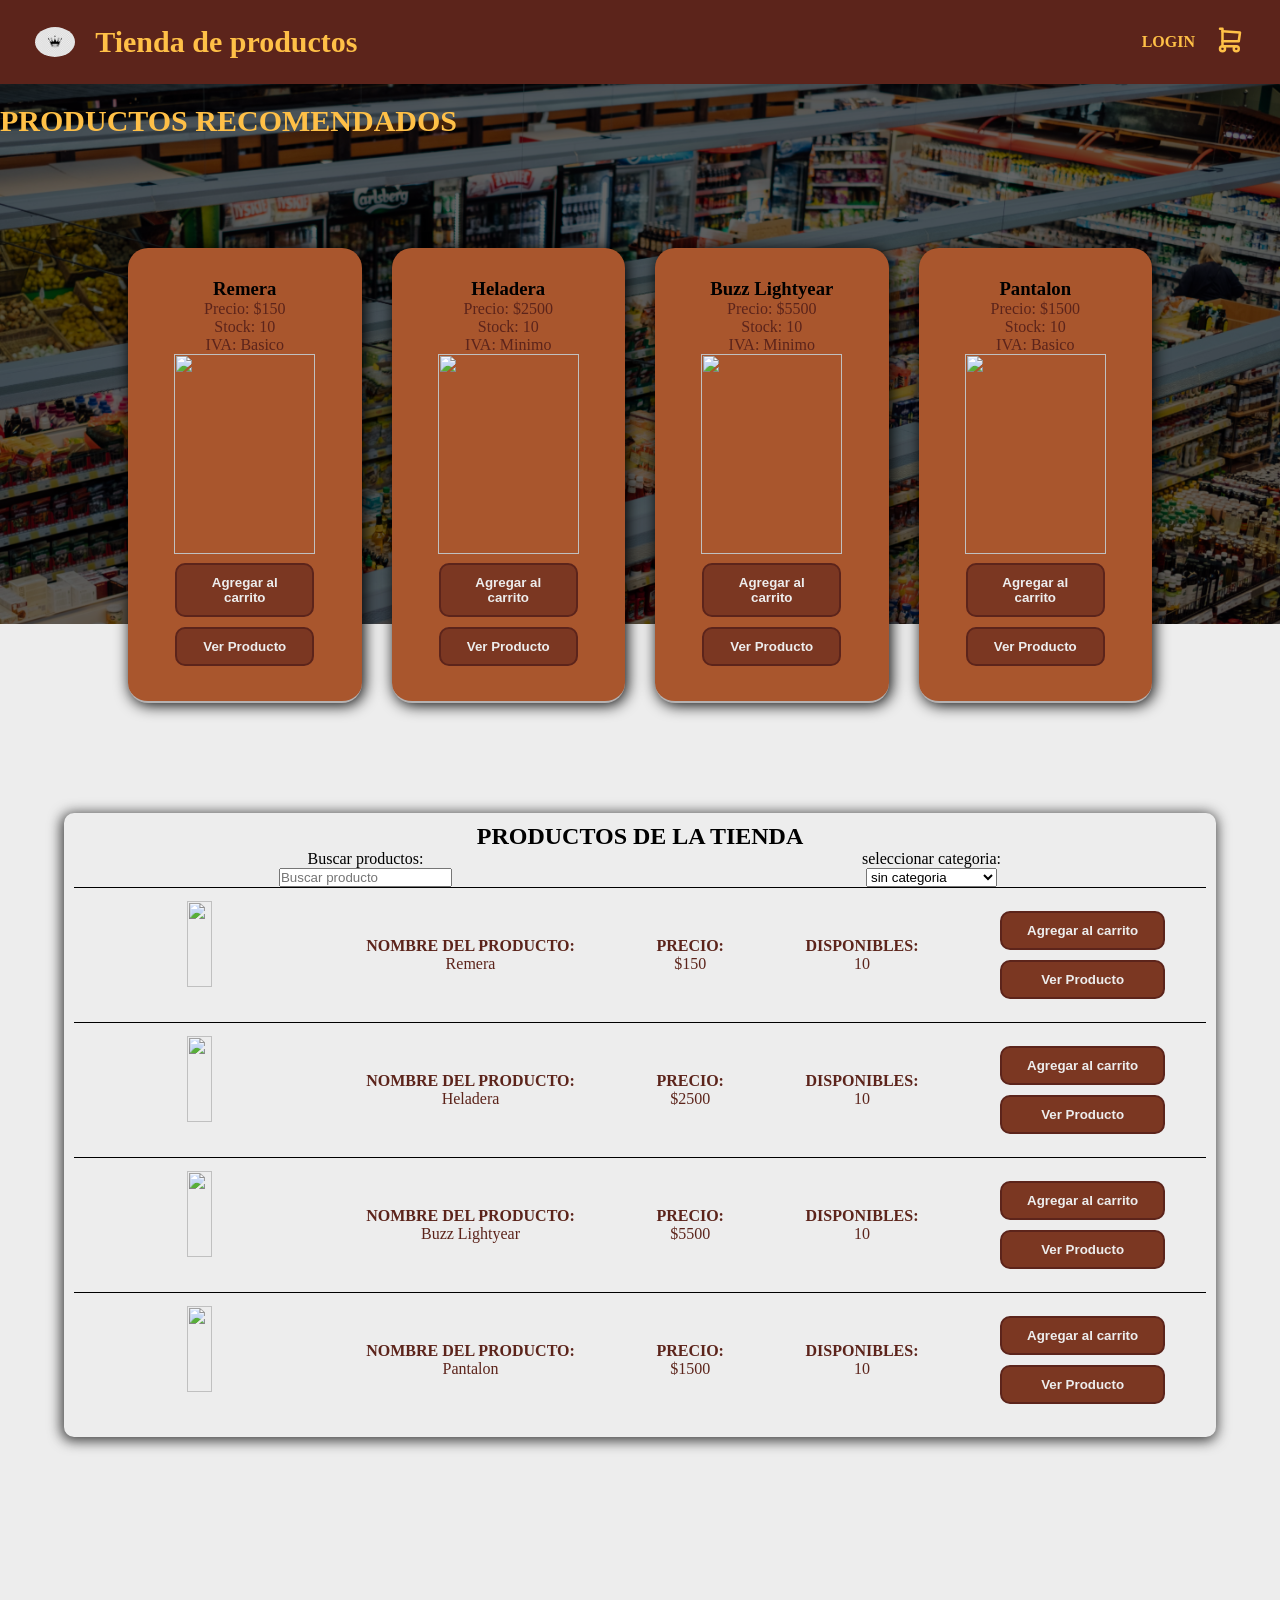
==== index.html @ 06693732 "Agregando la pagina con errores" ====
<!DOCTYPE html>
<html lang="en">
<head>
    <meta charset="UTF-8">
    <meta name="viewport" content="width=device-width, initial-scale=1.0">
    <link rel="stylesheet" href="css/style.css" as="stylesheet">
    <title>Tienda tuya</title>
</head>
<body>
    <header class="contenedor_header">
        <div>
            <img class="logo" src="img/Logo Crown PNG.jpg" alt="">
            <a href="index.html" class="titulo">Tienda de productos</a>
        </div>
            <div>
                <a class="login_button" href="login.html">login</a>
                <a href="carrito.html" class="iconoCarrito"><svg xmlns="http://www.w3.org/2000/svg" width="24" height="24" viewBox="0 0 24 24" fill="none" stroke="currentColor" stroke-width="2" stroke-linecap="round" stroke-linejoin="round" class="icon icon-tabler icons-tabler-outline icon-tabler-shopping-cart"><path stroke="none" d="M0 0h24v24H0z" fill="none" /><path d="M4 19a2 2 0 1 0 4 0a2 2 0 1 0 -4 0" /><path d="M15 19a2 2 0 1 0 4 0a2 2 0 1 0 -4 0" /><path d="M17 17h-11v-14h-2" /><path d="M6 5l14 1l-1 7h-13" /></svg></a>
            </div>
            
    </header>
    <main class="bg_img ">
        <div class="sombra">
            <h2 class="titulo_productos">PRODUCTOS RECOMENDADOS</h2>
            <section class="contenedor_main contenedor_main-productos">
                <div class="contenedor_productos-recomendados" id='contenedorProductosRecomendados'></div>
            </section>
        </div>
		
    </main>
    <section class="contenedor_ul-productos">
        <h2 class="titulo_productosIndex">Productos de la tienda</h2>
        <div class="buscadoresProductos">
            <div>
                <label for="buscadorProducto">Buscar productos:</label><br>
                <input type="text" id="buscadorProducto" oninput="inputBuscarProducto()" placeholder="Buscar producto">
            </div>
            <div>
                <label for="selectorCategoria">seleccionar categoria:</label><br>
                <select id="selectorCategoria" onchange="selectorCategoria()">
                    <option value="sinCategoria">sin categoria</option>
                    <option value="electrodomestico">Electrodomesticos</option>
                    <option value="juguetes">Juguetes</option>
                    <option value="ropa">Ropas</option>
                </select>
            </div>
        </div>
        <ul id="ul_productos"></ul>
    </section>
    <footer>
        
    </footer>
	<script src ='script/index.js'></script>
    <script src = "script/carrito-de-compras.js"></script>
	
</body>
</html>
---- css/style.css ----
:root{
    --color1:#5c241b;
    --color2: #7b3722;
    --color3: #a9562d;
    --color4: #e68339;
    --color5: #ffc047;
    --colorbg: #ededed;
}

* {
  box-sizing: border-box;
  padding: 0;
  margin: 0;
}

a{
    text-decoration: none;
}

ul{
    list-style-type: none;
}

body{
    margin: 0px;
    background-color: var(--colorbg);
}

input::-webkit-outer-spin-button,
input::-webkit-inner-spin-button {
  -webkit-appearance: none;
  margin: 0;
}

p{
    color: var(--color1);
}

/* inputs*/
.input {
  color: white;
  border: 2px solid var(--color1);
  border-radius: 5px;
  padding: 10px 25px;
  background: transparent;
  max-width: 190px;
  text-align: center;
  background-color: var(--colorbg);
}

.input:active {
  box-shadow: 2px 2px 15px var(--color1) inset;
}

.BtnCantidades{
    color: var(--color5);
    background-color: var(--color1);
    border: 2px solid var(--color1);
    border-radius: 5px;
    padding: 10px 25px;
    margin: 0 5px;
    cursor: pointer;
}
/* botones */


/* header */

.contenedor_header{
    background-color: var(--color1);
    display: flex;
    align-items: center;
    justify-content: space-between;
    padding: 15px 15px;
}

.contenedor_header div{
    display: flex;
    align-items: center;
}


svg{
    height: 30px;
    width: 30px;
    color: var(--color5);
    margin: 10px 20px;
}

#flecha{
    color: var(--color1);
    margin-bottom: 10px;
}

.titulo{
    font-size: 30px;
    color: var(--color5);
    justify-self:left;
    white-space: nowrap;
    font-weight: bold;
    text-decoration: none;
}

.logo{
    height: 30px;
    margin: 0 20px;
    border-radius: 50%;
}

/* Main Index */
.bg_img{
    max-width: 100%;
    background-image: url(../img/backgroundSupermarket.jpg);
    background-repeat: no-repeat;
    background-size: cover;
    position: relative;
    height: 60vh;
    width: 100%;
    margin-bottom: 20px;
    background-color: #0000;
}

.sombra{
    position:absolute;
    background-color:#0009;
    width: 100%;
    height: 100%;
}
/* index */

.login_button{
    color: var(--color5);
    text-transform: uppercase;
    font-weight: bolder;
}

.login_button:hover{
    color: var(--colorbg);
}

.titulo_productos{
    color: var(--color5);
    font-weight: bold;
    font-size: 30px;
    justify-self: center;
    margin: 20px auto;
}

.contenedor_productos-recomendados{
    display: flex;
    justify-content: space-around;
}

.productos_recomendados{
    padding: 20px;
    background-color: var(--color4);
    border-radius: 5px;
}

.img_productos{
    border-radius:5px;
    height: 60px ;
    width:  60px;
    margin: auto;
}

/*Section Index*/

.contenedor_ul-productos{
    margin: auto;
    padding: 10px;
    max-width: 90%;
    border-radius: 10px;
    box-shadow: -1px 2px 13px 2px rgba(0,0,0,0.73);
    -webkit-box-shadow: -1px 2px 13px 2px rgba(0,0,0,0.73);
    -moz-box-shadow: -1px 2px 13px 2px rgba(0,0,0,0.73);
}

.titulo_productosIndex{
    text-align: center;
    text-transform: uppercase;
}

.productosIndex{
    height: 15vh;
    display: flex;
    align-items: center;
    border-top:1px solid #000;
}

.productosIndex{
    display: flex;
    align-items: center;
    justify-content: space-around;
    text-align: center;
}

.productosIndex button{
    margin: 5px 0;
    width: 100%;
}

.productosIndex span{
    font-weight: bold;
    text-transform: uppercase;
}

.productosIndex div{
    display: block;
}

.img_productosIndex{
    height: 80%;
    width: 15%;
}

.buscadoresProductos{
    margin: auto;
    display: flex;
    align-items: center;
    justify-content: space-around;

    text-align: center;
}

/* carrito */

.contenedor_main{
    display:flex;
    align-items: stretch;
    max-width: 80%;
    margin: auto;
}


.carrito_compras-contenedor{
    background-color: var(--color3);
    max-width: 80%;
    width: 100%;
    border-radius: 5px;
    margin:0 20px;
    padding: 0;
}

.carrito_compras-resumen{
    background-color: var(--color3);
    max-width: 20%;
    width: 100%;
    height: 50%;
    border-radius: 5px;
    margin:0 20px;
}

.cardNombre{
	box-shadow: 2px 2px 15px;
	width:35vh;
	background:var(--color4);
	margin:10vh auto;
	padding:30px;
	
    border-radius: 5px;
	text-align:center;
}

.carrito_compras-titulo{
    display:flex;
    align-items: center;
    justify-content: center;
    border-radius: 5px 5px 0 0;
    Background-color: var(--color4);
    margin: 0;
    height: 50px;
    color: var(--color1);
    font-weight: bold;
    text-transform: uppercase;
}

.resumen_texto{
    text-align: center;
}

#carritoLista{
    width: 100%;

    list-style: none;
    margin: 0;
    padding: 0;
}

#resumenCarrito p{
    text-align: center;
    color: var(--colorbg);
}

#carritoLista > .carrito_li:nth-child(even){
    background-color: var(--color4);
}

.carrito_li{
	width:100%;
    display: grid;
    grid-template-columns: 1fr 2fr 1fr 1fr;
    padding: 0;
    margin: 0;
}

.carrito_li p{
    align-self: center;
    font-size: 20px;
    font-weight: bold;
    text-transform: uppercase;
    color: var(--colorbg);
}

.carrito_li span{
    font-size:15px;
    font-weight: lighter;
    text-transform: capitalize;
    text-decoration: underline;
}

.carrito_li button{
    grid-row: 1/3;
    grid-column: 4/5;
    justify-self: end;
    margin: 0;
    width: 50%;

    background-color: var(--color1);
    text-align: center;
    color: var(--colorbg);
    border: 2px solid var(--color1);
    margin: 0;
    cursor: pointer;
}

.carrito_li img{
    width: 30%;
    border-radius: 5px;
    margin-top:5px ;
    grid-row:1/3;
    align-self: center;
    justify-self: center;
    margin: 5px;
}

.carrito_item-input{
    grid-column: 2/3;
    grid-row: 2/3;
    width: 50%;
    height: 50%;
    margin: 5px;
    align-self: center;

    display: flex;
}

.carrito_item-input input{
    margin-left:2px;
    margin-right:2px;

    color: #000;
}

#resumenCarrito{
    margin: 0;
    padding:0;
    display:grid;
    grid-template-rows: 2fr 1fr;
}

#resumenCarrito p{
    padding: 0 10px;
}

#resumenCarrito button{
    align-self:flex-end;
    justify-self: center;
    margin: 0;
    

    width: 100%;
    background-color: var(--color1);
    color:var(--colorbg);
    font-size: 20px;
    text-align: center;
    font-weight: bold;
    cursor: pointer;
    border: none;
    border-radius: 0 0 5px 5px;
}

/*Login*/

.contenedor_main-login{
    display: flex;
    align-items: center;
    justify-content: center;
    height: 100vh;
    margin: 0;
}

.fieldset_login{
    background-color: var(--color2);
    width: 30vh;
    height: 40vh;
    border: var(--color1) solid 2px;
    border-radius:5px;
}

.form_login{
    display: grid;
    grid-template-rows: 1fr 1fr 1fr;
    align-items: center;
    justify-items:center;
    height: 100%;
}

.form_login div{
    margin: 10px;
    text-align: center;
    text-transform: uppercase;
    font-weight: bold;
    
    color: var(--colorbg);
}

.form_login input{
    color: #000;
}

.fieldset_login button{
    align-self: center;
    justify-self: center;
    width: 80%;
}


/* Admin */


.admin_Conteiner{
	display:flex;
	flex-direction:row;
	
}

.admin_Card{
	
	box-shadow: 2px 2px 15px;

	background:var(--color3);
	width:580px;
	height:auto;
	margin:10vh auto;
	padding:30px;
	border-radius:20px;
	
	
}

.admin_Card label {
    
    display: inline-block;
    width: 200px;
	color:#333;
    margin-top: 15px;
    text-transform: uppercase;
    font-weight: bold;
}

.modificadorProductos input{
	color:#333;
	
}



.inputAdmin {
	margin-left:0px;
  color: black;
  border: 2px solid var(--color1);
  border-radius: 5px;
  padding: 10px 25px;
  background: transparent;
  max-width: 190px;
  width:5cm;
  align-items:center;
  
  background-color: var(--colorbg);
}

.contenedorBotonesAdmin button{
    margin: 5px 0;
    width: 80%;
}

/*Section Pagina de producto*/
.producto_Recomendado{
	box-shadow: 2px 2px 15px;
	text-align:center;
	background:var(--color3);
	height:auto;
	margin:10vh auto;
	padding:30px;
	border-radius:20px;
    border-bottom:#b5b2b2 solid 2px;   
     position: relative;
}





#imagenProductoRecomendado{
	
	height:200px;
	
	
}

.img_productoRecomendado{
    border-radius: 5px;
    width: 90%;
}

.contenedor_productos-recomendados{
	margin: auto;
	gap:30px
}

/*Section Pagina de producto*/

.contenedor_ul-productos{
    margin:5cm auto;
    padding: 10px;
    
}


.producto_info img{
	
	height:8cm;
	background:#fff;
	border-radius:1cm;
	
}

.infoProductoCard{
    width: 100vh;
    background: var(--color3);
    border-radius: 20px;
    padding: 20px;
    box-shadow: 2px 2px 15px;
    margin:20px auto;
}
.infoProductoCard img{
    width: 50%;
    height: 10cm;
    border-radius: 15px;
}
.infoProductoCard h2{
    text-align: center;
    margin: 15px 0;
}

.infoProductoCard p{
    margin: 8px 0;
}

.infoProductoCard .boton{
    width: 100%;
    margin-top: 15px;
}
.boton{
    background: var(--color2);
    border: 2px solid var(--color1);
    border-radius: 10px;
    padding: 10px 25px;
    color: var(--colorbg);
    font-weight:600;
    cursor:pointer;
}

.boton:hover{
	background: var(--color1);
	
}

.boton.active{
	
    background: var(--color1);

}

.creadorProductos{
  display: flex;
  flex-direction: column; 
  align-items: center; 
  justify-content: center; 
  gap: 15px;              
}
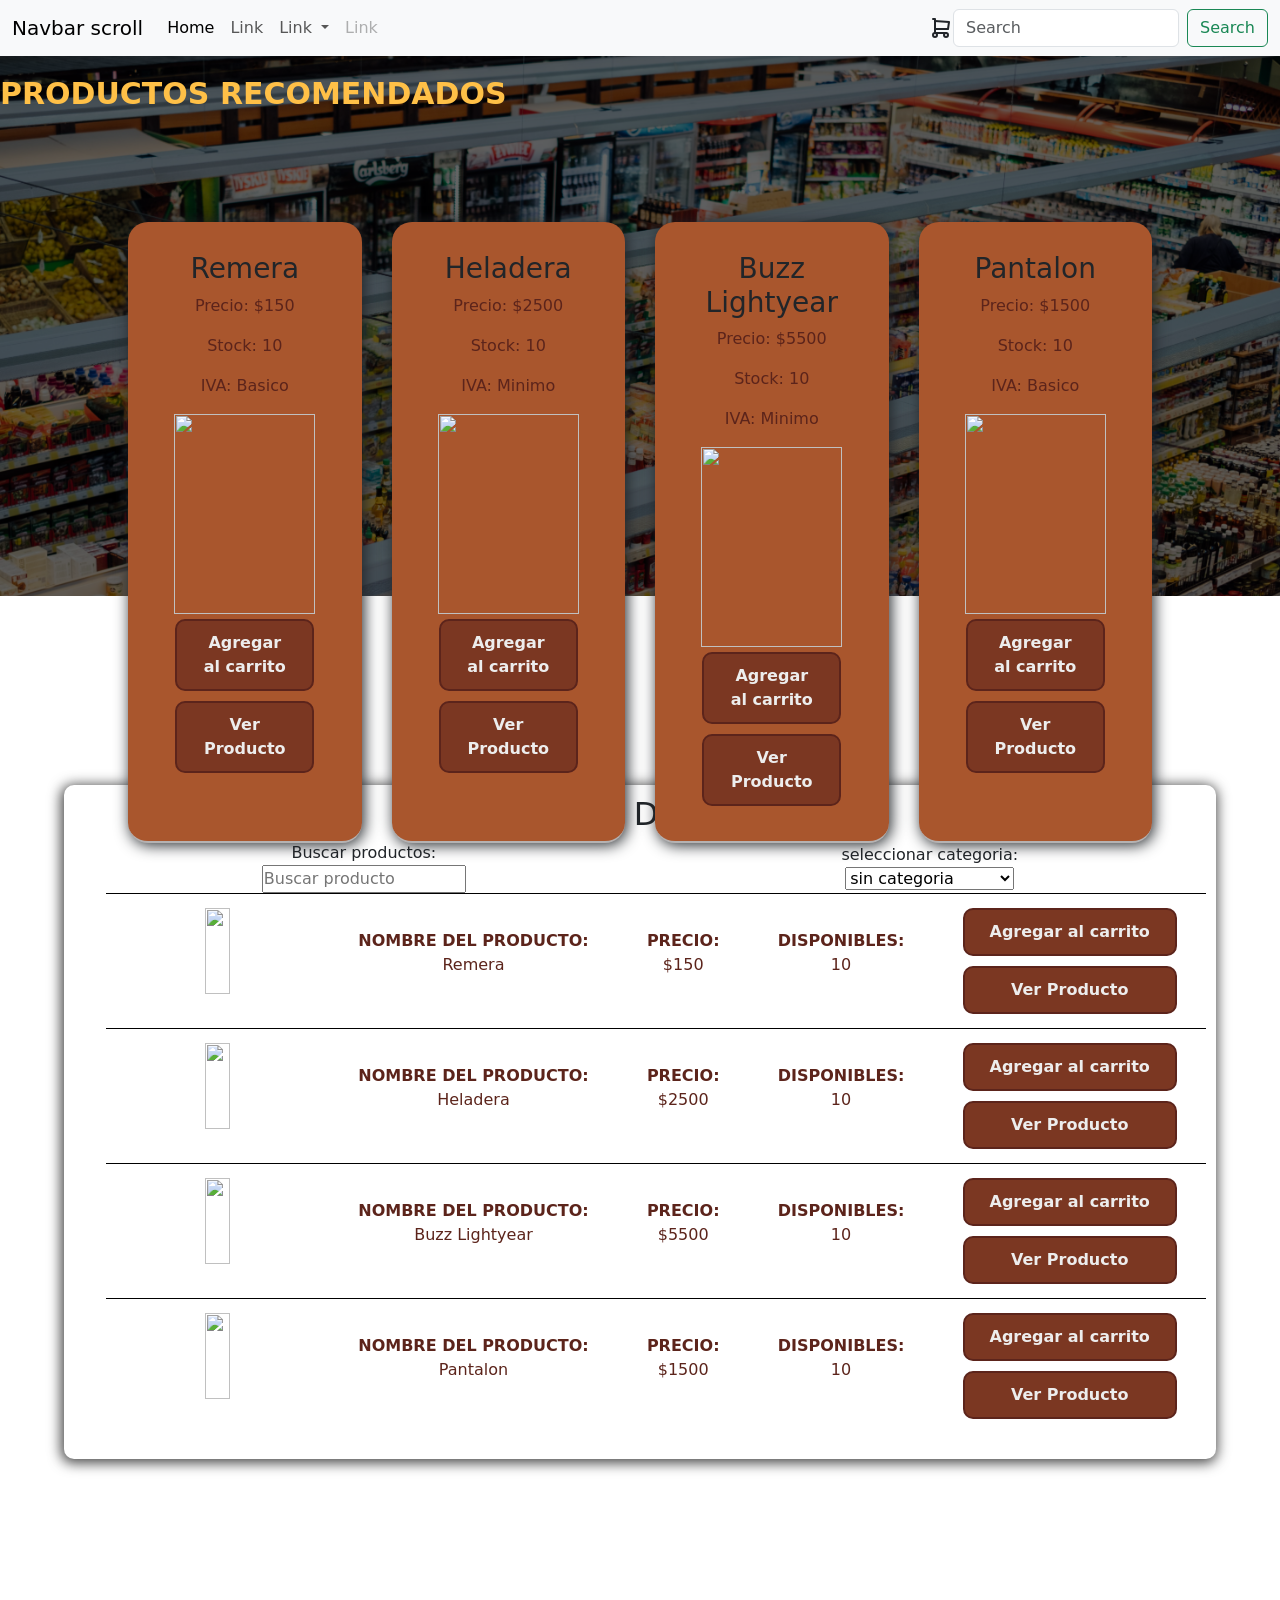
==== commit 48dfe897: "Agregando bootstrap, quitando el nav, y agregando un nav de bootstrap" ====
--- a/index.html
+++ b/index.html
@@ -5,16 +5,46 @@
     <meta name="viewport" content="width=device-width, initial-scale=1.0">
     <link rel="stylesheet" href="css/style.css" as="stylesheet">
     <title>Tienda tuya</title>
+<link href="https://cdn.jsdelivr.net/npm/bootstrap@5.3.8/dist/css/bootstrap.min.css" rel="stylesheet" integrity="sha384-sRIl4kxILFvY47J16cr9ZwB07vP4J8+LH7qKQnuqkuIAvNWLzeN8tE5YBujZqJLB" crossorigin="anonymous">
 </head>
 <body>
     <header class="contenedor_header">
-        <div>
-            <img class="logo" src="img/Logo Crown PNG.jpg" alt="">
-            <a href="index.html" class="titulo">Tienda de productos</a>
-        </div>
-            <div>
-                <a class="login_button" href="login.html">login</a>
-                <a href="carrito.html" class="iconoCarrito"><svg xmlns="http://www.w3.org/2000/svg" width="24" height="24" viewBox="0 0 24 24" fill="none" stroke="currentColor" stroke-width="2" stroke-linecap="round" stroke-linejoin="round" class="icon icon-tabler icons-tabler-outline icon-tabler-shopping-cart"><path stroke="none" d="M0 0h24v24H0z" fill="none" /><path d="M4 19a2 2 0 1 0 4 0a2 2 0 1 0 -4 0" /><path d="M15 19a2 2 0 1 0 4 0a2 2 0 1 0 -4 0" /><path d="M17 17h-11v-14h-2" /><path d="M6 5l14 1l-1 7h-13" /></svg></a>
+        <nav class="navbar navbar-expand-lg bg-body-tertiary">
+  <div class="container-fluid">
+    <a class="navbar-brand" href="#">Navbar scroll</a>
+    <button class="navbar-toggler" type="button" data-bs-toggle="collapse" data-bs-target="#navbarScroll" aria-controls="navbarScroll" aria-expanded="false" aria-label="Toggle navigation">
+      <span class="navbar-toggler-icon"></span>
+    </button>
+    <div class="collapse navbar-collapse" id="navbarScroll">
+      <ul class="navbar-nav me-auto my-2 my-lg-0 navbar-nav-scroll" style="--bs-scroll-height: 100px;">
+        <li class="nav-item">
+          <a class="nav-link active" aria-current="page" href="#">Home</a>
+        </li>
+        <li class="nav-item">
+          <a class="nav-link" href="#">Link</a>
+        </li>
+        <li class="nav-item dropdown">
+          <a class="nav-link dropdown-toggle" href="#" role="button" data-bs-toggle="dropdown" aria-expanded="false">
+            Link
+          </a>
+          <ul class="dropdown-menu">
+            <li><a class="dropdown-item" href="#">Action</a></li>
+            <li><a class="dropdown-item" href="#">Another action</a></li>
+            <li><hr class="dropdown-divider"></li>
+            <li><a class="dropdown-item" href="#">Something else here</a></li>
+          </ul>
+        </li>
+        <li class="nav-item">
+          <a class="nav-link disabled" aria-disabled="true">Link</a>
+        </li>
+      </ul><svg xmlns="http://www.w3.org/2000/svg" width="24" height="24" viewBox="0 0 24 24" fill="none" stroke="currentColor" stroke-width="2" stroke-linecap="round" stroke-linejoin="round" class="icon icon-tabler icons-tabler-outline icon-tabler-shopping-cart"><path stroke="none" d="M0 0h24v24H0z" fill="none" /><path d="M4 19a2 2 0 1 0 4 0a2 2 0 1 0 -4 0" /><path d="M15 19a2 2 0 1 0 4 0a2 2 0 1 0 -4 0" /><path d="M17 17h-11v-14h-2" /><path d="M6 5l14 1l-1 7h-13" /></svg>
+      <form class="d-flex" role="search">
+        <input class="form-control me-2" type="search" placeholder="Search" aria-label="Search"/>
+        <button class="btn btn-outline-success" type="submit">Search</button>
+      </form>
+    </div>
+  </div>
+</nav></a>
             </div>
             
     </header>
--- a/css/style.css
+++ b/css/style.css
@@ -64,48 +64,6 @@
 /* botones */
 
 
-/* header */
-
-.contenedor_header{
-    background-color: var(--color1);
-    display: flex;
-    align-items: center;
-    justify-content: space-between;
-    padding: 15px 15px;
-}
-
-.contenedor_header div{
-    display: flex;
-    align-items: center;
-}
-
-
-svg{
-    height: 30px;
-    width: 30px;
-    color: var(--color5);
-    margin: 10px 20px;
-}
-
-#flecha{
-    color: var(--color1);
-    margin-bottom: 10px;
-}
-
-.titulo{
-    font-size: 30px;
-    color: var(--color5);
-    justify-self:left;
-    white-space: nowrap;
-    font-weight: bold;
-    text-decoration: none;
-}
-
-.logo{
-    height: 30px;
-    margin: 0 20px;
-    border-radius: 50%;
-}
 
 /* Main Index */
 .bg_img{
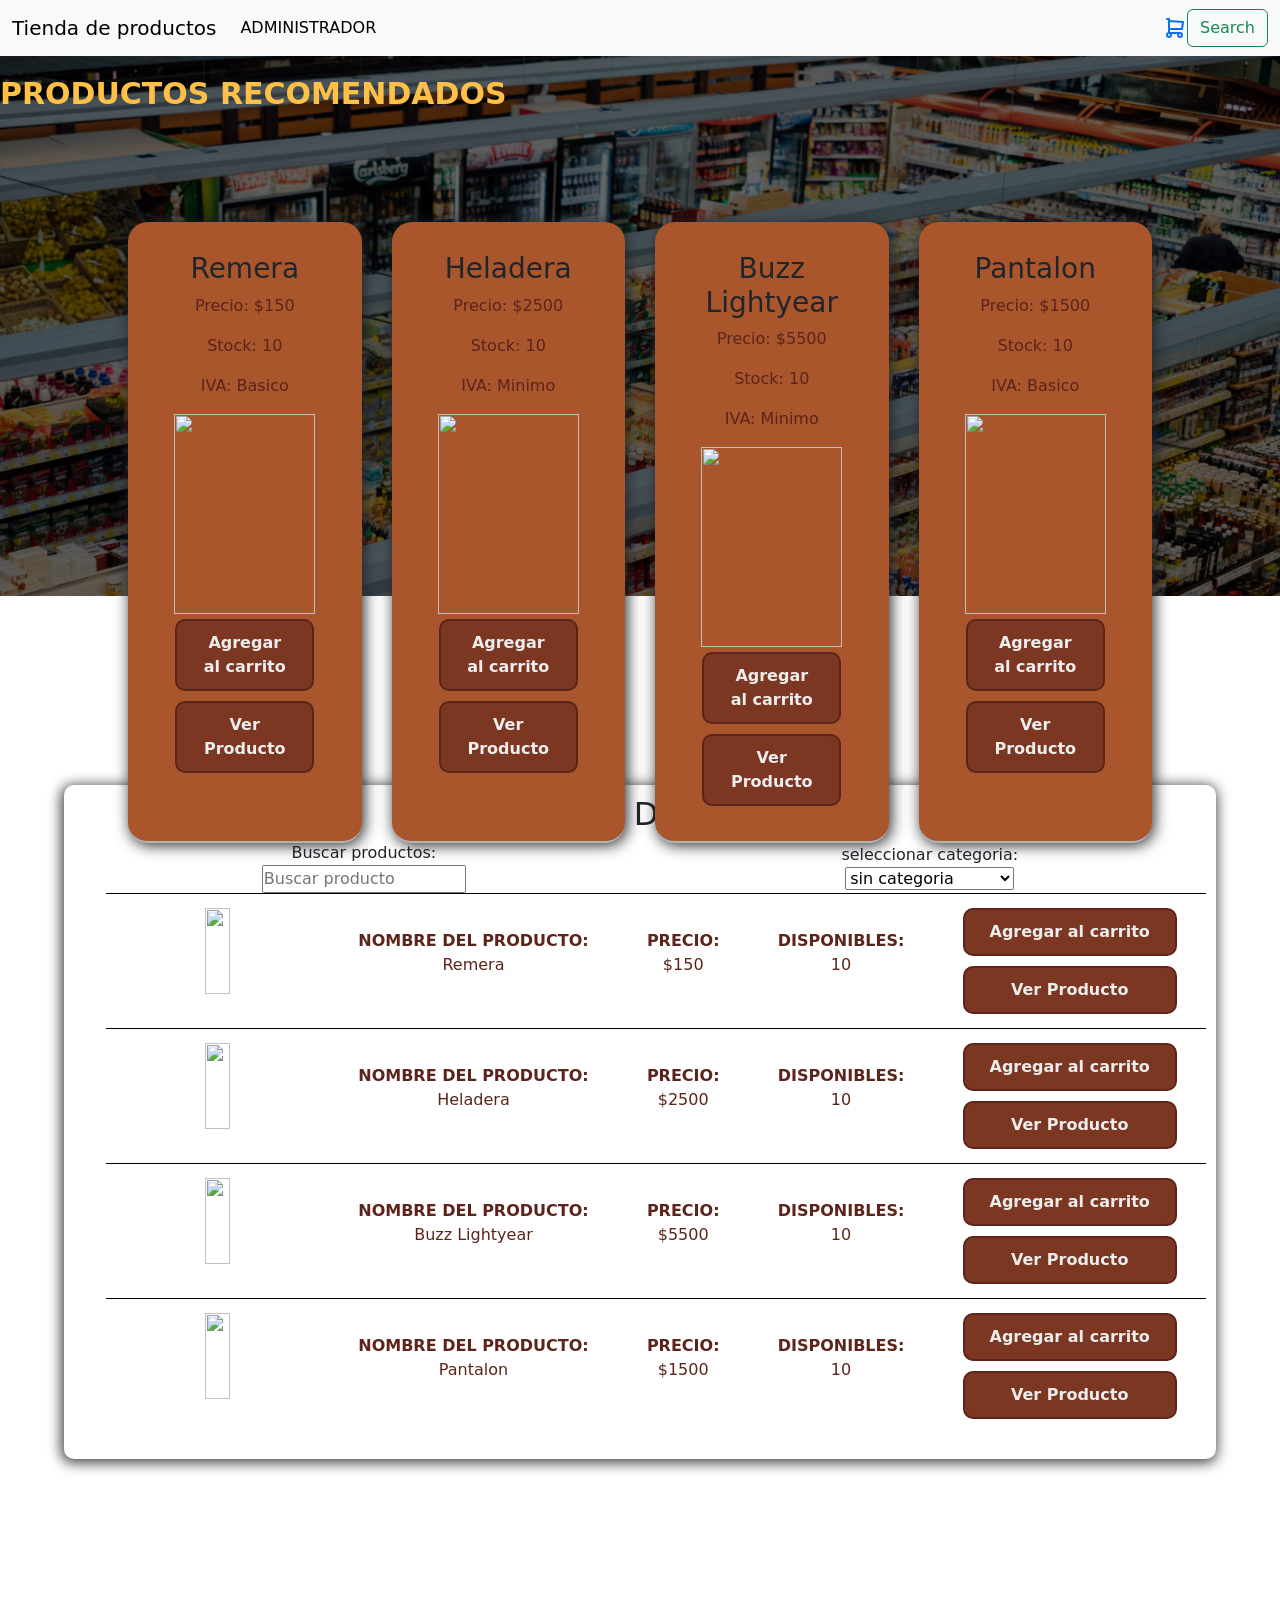
==== commit 5e85f6c5: "Agregue nav en index.html" ====
--- a/index.html
+++ b/index.html
@@ -6,41 +6,25 @@
     <link rel="stylesheet" href="css/style.css" as="stylesheet">
     <title>Tienda tuya</title>
 <link href="https://cdn.jsdelivr.net/npm/bootstrap@5.3.8/dist/css/bootstrap.min.css" rel="stylesheet" integrity="sha384-sRIl4kxILFvY47J16cr9ZwB07vP4J8+LH7qKQnuqkuIAvNWLzeN8tE5YBujZqJLB" crossorigin="anonymous">
+<script src="https://cdn.jsdelivr.net/npm/bootstrap@5.3.8/dist/js/bootstrap.bundle.min.js" integrity="sha384-FKyoEForCGlyvwx9Hj09JcYn3nv7wiPVlz7YYwJrWVcXK/BmnVDxM+D2scQbITxI" crossorigin="anonymous"></script>
 </head>
 <body>
     <header class="contenedor_header">
         <nav class="navbar navbar-expand-lg bg-body-tertiary">
   <div class="container-fluid">
-    <a class="navbar-brand" href="#">Navbar scroll</a>
+    <a class="navbar-brand" href="index.html">Tienda de productos</a>
     <button class="navbar-toggler" type="button" data-bs-toggle="collapse" data-bs-target="#navbarScroll" aria-controls="navbarScroll" aria-expanded="false" aria-label="Toggle navigation">
       <span class="navbar-toggler-icon"></span>
     </button>
     <div class="collapse navbar-collapse" id="navbarScroll">
       <ul class="navbar-nav me-auto my-2 my-lg-0 navbar-nav-scroll" style="--bs-scroll-height: 100px;">
         <li class="nav-item">
-          <a class="nav-link active" aria-current="page" href="#">Home</a>
+          <a class="nav-link active" aria-current="page" href="login.html">ADMINISTRADOR</a>
         </li>
-        <li class="nav-item">
-          <a class="nav-link" href="#">Link</a>
-        </li>
-        <li class="nav-item dropdown">
-          <a class="nav-link dropdown-toggle" href="#" role="button" data-bs-toggle="dropdown" aria-expanded="false">
-            Link
-          </a>
-          <ul class="dropdown-menu">
-            <li><a class="dropdown-item" href="#">Action</a></li>
-            <li><a class="dropdown-item" href="#">Another action</a></li>
-            <li><hr class="dropdown-divider"></li>
-            <li><a class="dropdown-item" href="#">Something else here</a></li>
-          </ul>
-        </li>
-        <li class="nav-item">
-          <a class="nav-link disabled" aria-disabled="true">Link</a>
-        </li>
-      </ul><svg xmlns="http://www.w3.org/2000/svg" width="24" height="24" viewBox="0 0 24 24" fill="none" stroke="currentColor" stroke-width="2" stroke-linecap="round" stroke-linejoin="round" class="icon icon-tabler icons-tabler-outline icon-tabler-shopping-cart"><path stroke="none" d="M0 0h24v24H0z" fill="none" /><path d="M4 19a2 2 0 1 0 4 0a2 2 0 1 0 -4 0" /><path d="M15 19a2 2 0 1 0 4 0a2 2 0 1 0 -4 0" /><path d="M17 17h-11v-14h-2" /><path d="M6 5l14 1l-1 7h-13" /></svg>
+       
+              <a href='carrito.html'></ul><svg xmlns="http://www.w3.org/2000/svg" width="24" height="24" viewBox="0 0 24 24" fill="none" stroke="currentColor" stroke-width="2" stroke-linecap="round" stroke-linejoin="round" class="icon icon-tabler icons-tabler-outline icon-tabler-shopping-cart"><path stroke="none" d="M0 0h24v24H0z" fill="none" /><path d="M4 19a2 2 0 1 0 4 0a2 2 0 1 0 -4 0" /><path d="M15 19a2 2 0 1 0 4 0a2 2 0 1 0 -4 0" /><path d="M17 17h-11v-14h-2" /><path d="M6 5l14 1l-1 7h-13" /></svg>  </a>
       <form class="d-flex" role="search">
-        <input class="form-control me-2" type="search" placeholder="Search" aria-label="Search"/>
-        <button class="btn btn-outline-success" type="submit">Search</button>
+        <a href='#buscar'<button class="btn btn-outline-success">Search</button></a>
       </form>
     </div>
   </div>
@@ -64,7 +48,7 @@
                 <label for="buscadorProducto">Buscar productos:</label><br>
                 <input type="text" id="buscadorProducto" oninput="inputBuscarProducto()" placeholder="Buscar producto">
             </div>
-            <div>
+            <div id='buscar'>
                 <label for="selectorCategoria">seleccionar categoria:</label><br>
                 <select id="selectorCategoria" onchange="selectorCategoria()">
                     <option value="sinCategoria">sin categoria</option>
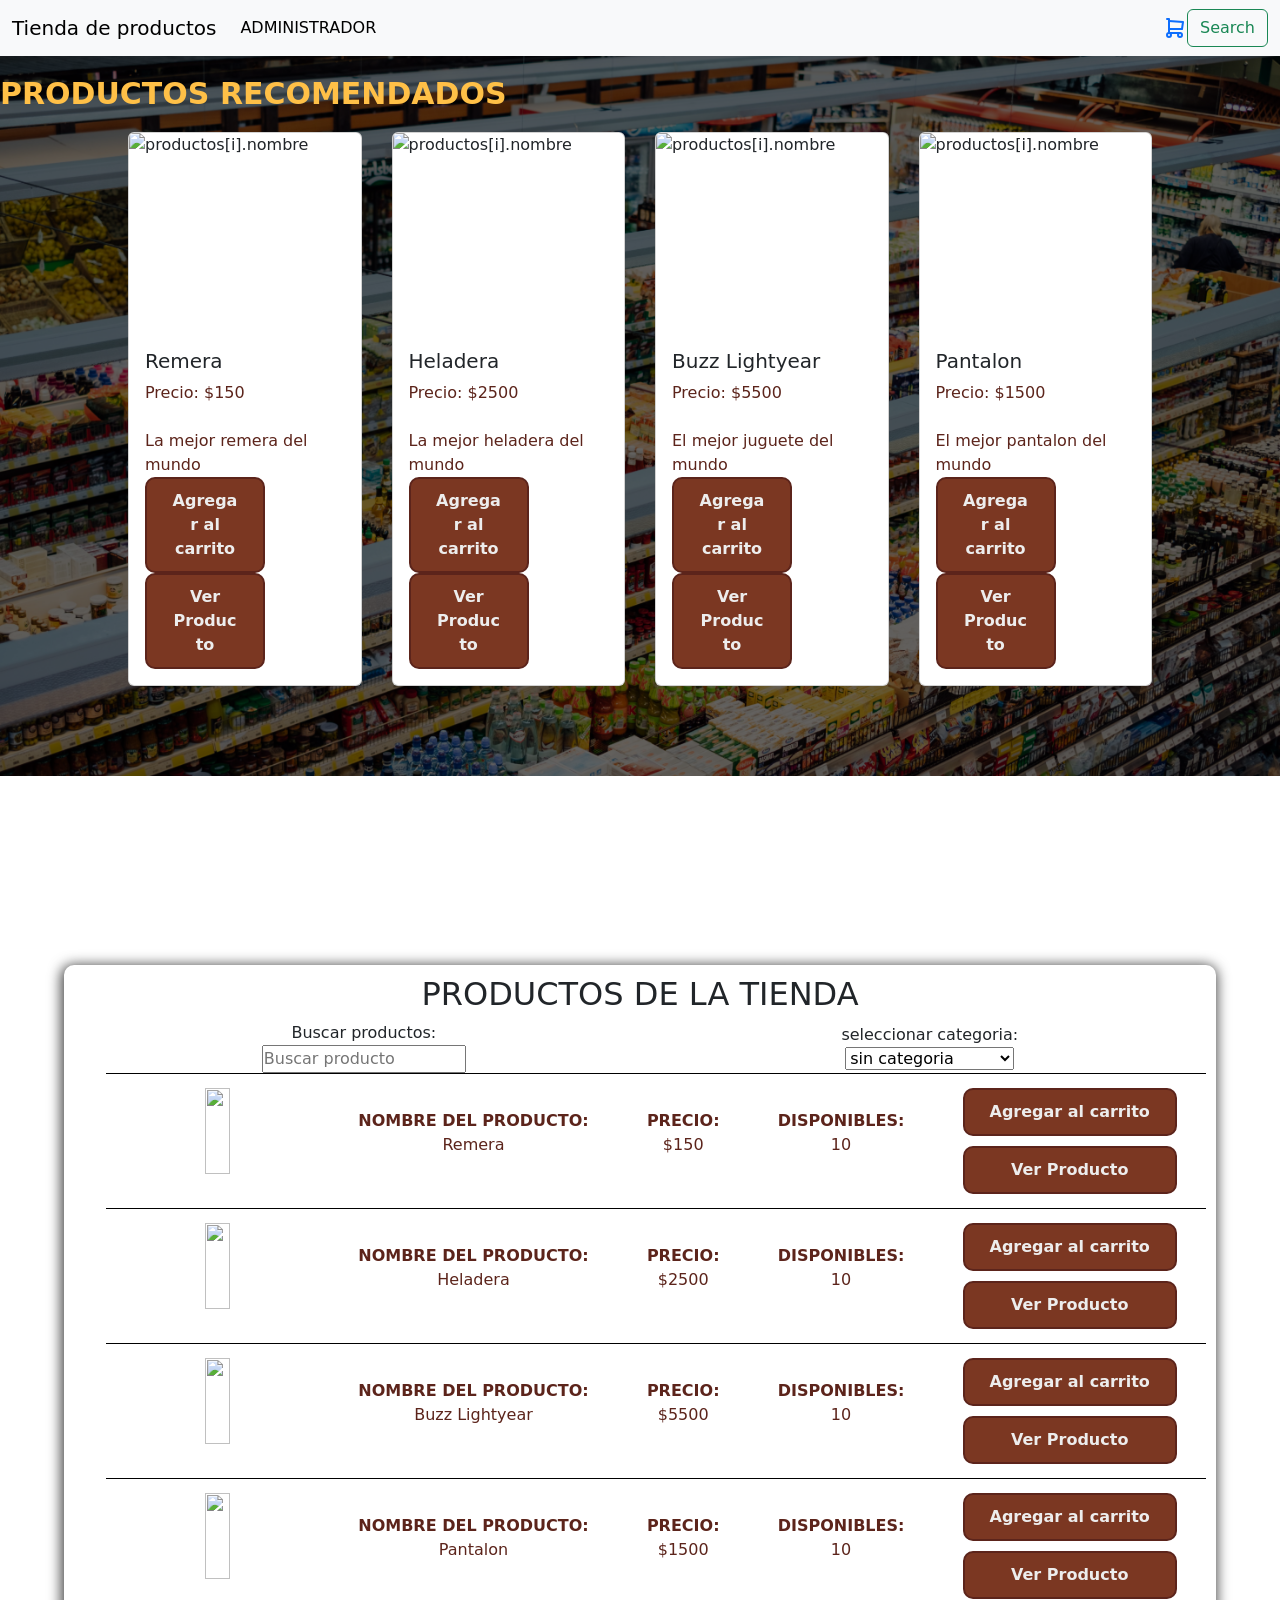
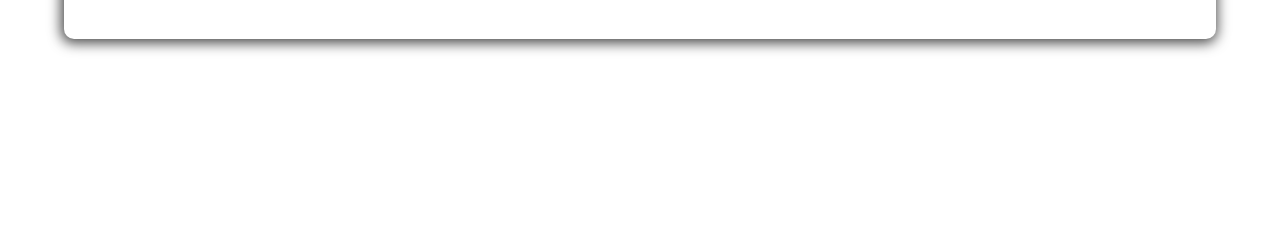
==== commit b1f0d9d8: "Corregi errores en las cards(falta modificar productos-info)" ====
--- a/index.html
+++ b/index.html
@@ -32,6 +32,7 @@
             </div>
             
     </header>
+<body>
     <main class="bg_img ">
         <div class="sombra">
             <h2 class="titulo_productos">PRODUCTOS RECOMENDADOS</h2>
@@ -60,11 +61,11 @@
         </div>
         <ul id="ul_productos"></ul>
     </section>
+</body>
     <footer>
         
     </footer>
 	<script src ='script/index.js'></script>
-    <script src = "script/carrito-de-compras.js"></script>
-	
-</body>
+    <script src="script/carrito-de-compras.js"></script>
+	 		
 </html>
--- a/css/style.css
+++ b/css/style.css
@@ -13,6 +13,9 @@
   margin: 0;
 }
 
+.botonsearch{
+right:10px;
+}
 a{
     text-decoration: none;
 }
@@ -37,6 +40,10 @@
 }
 
 /* inputs*/
+.contenedor_productos-recomendados{
+display: flex;
+    flex-direction: row;
+}
 .input {
   color: white;
   border: 2px solid var(--color1);
@@ -104,23 +111,14 @@
     margin: 20px auto;
 }
 
-.contenedor_productos-recomendados{
-    display: flex;
-    justify-content: space-around;
-}
-
-.productos_recomendados{
-    padding: 20px;
-    background-color: var(--color4);
-    border-radius: 5px;
-}
-
-.img_productos{
-    border-radius:5px;
-    height: 60px ;
-    width:  60px;
-    margin: auto;
-}
+
+.sombra,
+.bg_img
+{
+height:80vh;
+}
+
+
 
 /*Section Index*/
 
@@ -538,6 +536,8 @@
     color: var(--colorbg);
     font-weight:600;
     cursor:pointer;
+width:120px;
+text-align:center;
 }
 
 .boton:hover{
